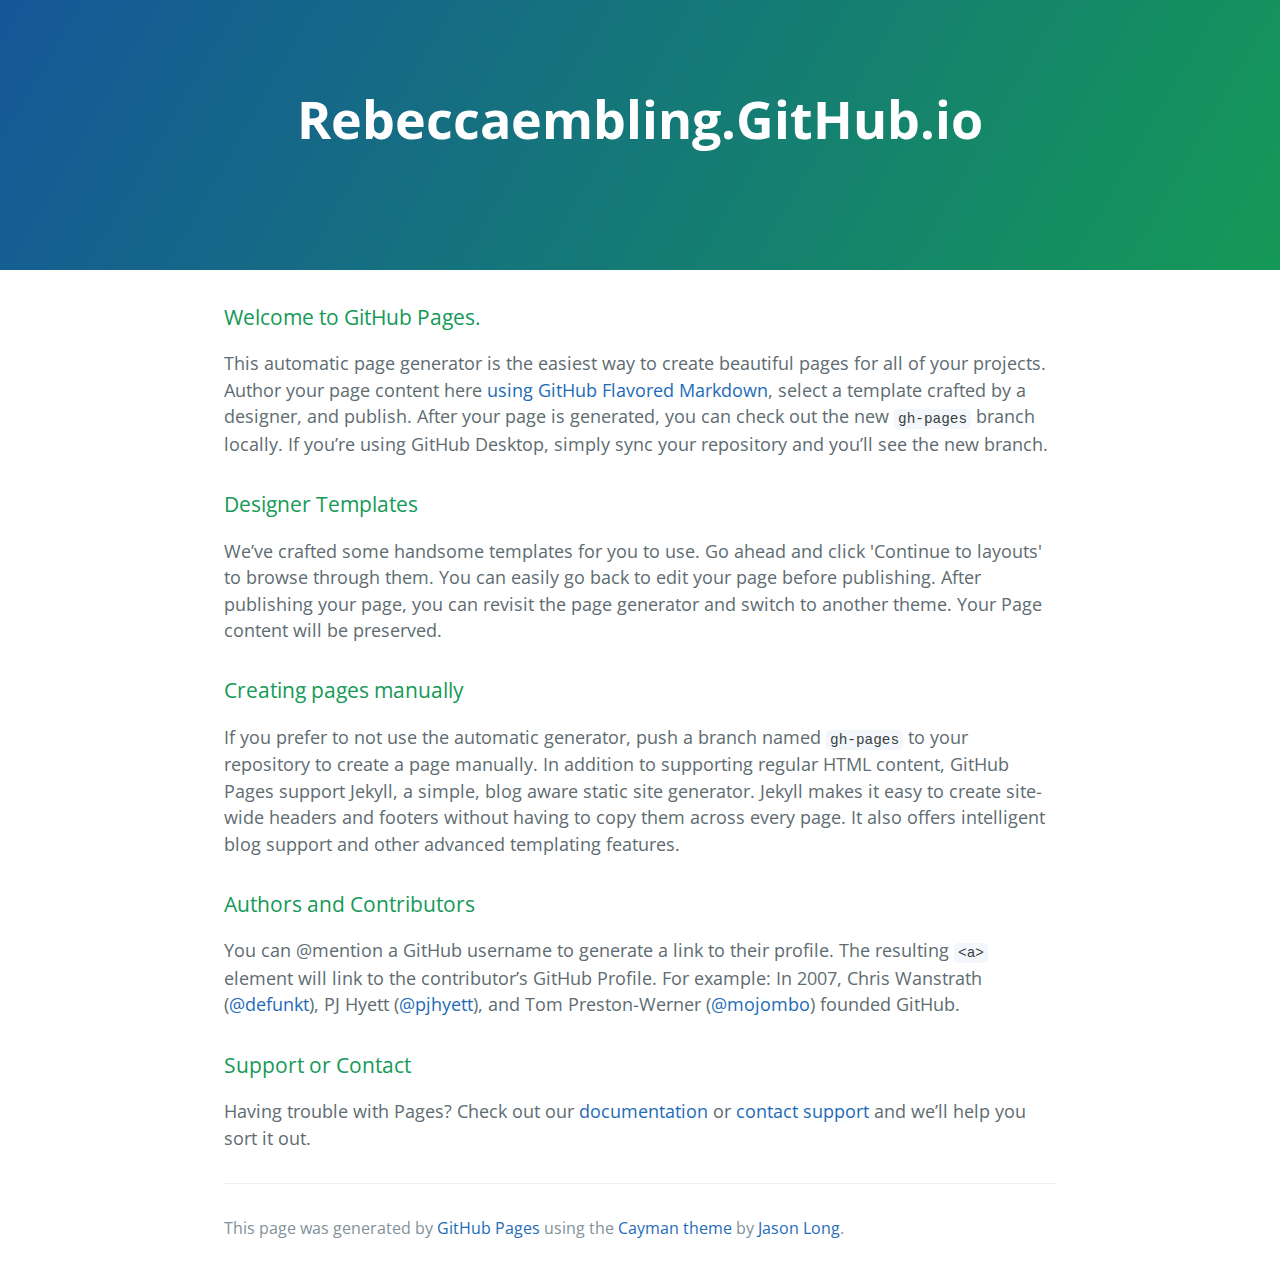
==== index.html @ 5af77862 "Replace master branch with page content via GitHub" ====
<!DOCTYPE html>
<html lang="en-us">
  <head>
    <meta charset="UTF-8">
    <title>Rebeccaembling.GitHub.io by RebeccaEmbling</title>
    <meta name="viewport" content="width=device-width, initial-scale=1">
    <link rel="stylesheet" type="text/css" href="stylesheets/normalize.css" media="screen">
    <link href='https://fonts.googleapis.com/css?family=Open+Sans:400,700' rel='stylesheet' type='text/css'>
    <link rel="stylesheet" type="text/css" href="stylesheets/stylesheet.css" media="screen">
    <link rel="stylesheet" type="text/css" href="stylesheets/github-light.css" media="screen">
  </head>
  <body>
    <section class="page-header">
      <h1 class="project-name">Rebeccaembling.GitHub.io</h1>
      <h2 class="project-tagline"></h2>
    </section>

    <section class="main-content">
      <h3>
<a id="welcome-to-github-pages" class="anchor" href="#welcome-to-github-pages" aria-hidden="true"><span aria-hidden="true" class="octicon octicon-link"></span></a>Welcome to GitHub Pages.</h3>

<p>This automatic page generator is the easiest way to create beautiful pages for all of your projects. Author your page content here <a href="https://guides.github.com/features/mastering-markdown/">using GitHub Flavored Markdown</a>, select a template crafted by a designer, and publish. After your page is generated, you can check out the new <code>gh-pages</code> branch locally. If you’re using GitHub Desktop, simply sync your repository and you’ll see the new branch.</p>

<h3>
<a id="designer-templates" class="anchor" href="#designer-templates" aria-hidden="true"><span aria-hidden="true" class="octicon octicon-link"></span></a>Designer Templates</h3>

<p>We’ve crafted some handsome templates for you to use. Go ahead and click 'Continue to layouts' to browse through them. You can easily go back to edit your page before publishing. After publishing your page, you can revisit the page generator and switch to another theme. Your Page content will be preserved.</p>

<h3>
<a id="creating-pages-manually" class="anchor" href="#creating-pages-manually" aria-hidden="true"><span aria-hidden="true" class="octicon octicon-link"></span></a>Creating pages manually</h3>

<p>If you prefer to not use the automatic generator, push a branch named <code>gh-pages</code> to your repository to create a page manually. In addition to supporting regular HTML content, GitHub Pages support Jekyll, a simple, blog aware static site generator. Jekyll makes it easy to create site-wide headers and footers without having to copy them across every page. It also offers intelligent blog support and other advanced templating features.</p>

<h3>
<a id="authors-and-contributors" class="anchor" href="#authors-and-contributors" aria-hidden="true"><span aria-hidden="true" class="octicon octicon-link"></span></a>Authors and Contributors</h3>

<p>You can @mention a GitHub username to generate a link to their profile. The resulting <code>&lt;a&gt;</code> element will link to the contributor’s GitHub Profile. For example: In 2007, Chris Wanstrath (<a href="https://github.com/defunkt" class="user-mention">@defunkt</a>), PJ Hyett (<a href="https://github.com/pjhyett" class="user-mention">@pjhyett</a>), and Tom Preston-Werner (<a href="https://github.com/mojombo" class="user-mention">@mojombo</a>) founded GitHub.</p>

<h3>
<a id="support-or-contact" class="anchor" href="#support-or-contact" aria-hidden="true"><span aria-hidden="true" class="octicon octicon-link"></span></a>Support or Contact</h3>

<p>Having trouble with Pages? Check out our <a href="https://help.github.com/pages">documentation</a> or <a href="https://github.com/contact">contact support</a> and we’ll help you sort it out.</p>

      <footer class="site-footer">

        <span class="site-footer-credits">This page was generated by <a href="https://pages.github.com">GitHub Pages</a> using the <a href="https://github.com/jasonlong/cayman-theme">Cayman theme</a> by <a href="https://twitter.com/jasonlong">Jason Long</a>.</span>
      </footer>

    </section>

  
  </body>
</html>
---- stylesheets/stylesheet.css ----
* {
  box-sizing: border-box; }

body {
  padding: 0;
  margin: 0;
  font-family: "Open Sans", "Helvetica Neue", Helvetica, Arial, sans-serif;
  font-size: 16px;
  line-height: 1.5;
  color: #606c71; }

a {
  color: #1e6bb8;
  text-decoration: none; }
  a:hover {
    text-decoration: underline; }

.btn {
  display: inline-block;
  margin-bottom: 1rem;
  color: rgba(255, 255, 255, 0.7);
  background-color: rgba(255, 255, 255, 0.08);
  border-color: rgba(255, 255, 255, 0.2);
  border-style: solid;
  border-width: 1px;
  border-radius: 0.3rem;
  transition: color 0.2s, background-color 0.2s, border-color 0.2s; }
  .btn + .btn {
    margin-left: 1rem; }

.btn:hover {
  color: rgba(255, 255, 255, 0.8);
  text-decoration: none;
  background-color: rgba(255, 255, 255, 0.2);
  border-color: rgba(255, 255, 255, 0.3); }

@media screen and (min-width: 64em) {
  .btn {
    padding: 0.75rem 1rem; } }

@media screen and (min-width: 42em) and (max-width: 64em) {
  .btn {
    padding: 0.6rem 0.9rem;
    font-size: 0.9rem; } }

@media screen and (max-width: 42em) {
  .btn {
    display: block;
    width: 100%;
    padding: 0.75rem;
    font-size: 0.9rem; }
    .btn + .btn {
      margin-top: 1rem;
      margin-left: 0; } }

.page-header {
  color: #fff;
  text-align: center;
  background-color: #159957;
  background-image: linear-gradient(120deg, #155799, #159957); }

@media screen and (min-width: 64em) {
  .page-header {
    padding: 5rem 6rem; } }

@media screen and (min-width: 42em) and (max-width: 64em) {
  .page-header {
    padding: 3rem 4rem; } }

@media screen and (max-width: 42em) {
  .page-header {
    padding: 2rem 1rem; } }

.project-name {
  margin-top: 0;
  margin-bottom: 0.1rem; }

@media screen and (min-width: 64em) {
  .project-name {
    font-size: 3.25rem; } }

@media screen and (min-width: 42em) and (max-width: 64em) {
  .project-name {
    font-size: 2.25rem; } }

@media screen and (max-width: 42em) {
  .project-name {
    font-size: 1.75rem; } }

.project-tagline {
  margin-bottom: 2rem;
  font-weight: normal;
  opacity: 0.7; }

@media screen and (min-width: 64em) {
  .project-tagline {
    font-size: 1.25rem; } }

@media screen and (min-width: 42em) and (max-width: 64em) {
  .project-tagline {
    font-size: 1.15rem; } }

@media screen and (max-width: 42em) {
  .project-tagline {
    font-size: 1rem; } }

.main-content :first-child {
  margin-top: 0; }
.main-content img {
  max-width: 100%; }
.main-content h1, .main-content h2, .main-content h3, .main-content h4, .main-content h5, .main-content h6 {
  margin-top: 2rem;
  margin-bottom: 1rem;
  font-weight: normal;
  color: #159957; }
.main-content p {
  margin-bottom: 1em; }
.main-content code {
  padding: 2px 4px;
  font-family: Consolas, "Liberation Mono", Menlo, Courier, monospace;
  font-size: 0.9rem;
  color: #383e41;
  background-color: #f3f6fa;
  border-radius: 0.3rem; }
.main-content pre {
  padding: 0.8rem;
  margin-top: 0;
  margin-bottom: 1rem;
  font: 1rem Consolas, "Liberation Mono", Menlo, Courier, monospace;
  color: #567482;
  word-wrap: normal;
  background-color: #f3f6fa;
  border: solid 1px #dce6f0;
  border-radius: 0.3rem; }
  .main-content pre > code {
    padding: 0;
    margin: 0;
    font-size: 0.9rem;
    color: #567482;
    word-break: normal;
    white-space: pre;
    background: transparent;
    border: 0; }
.main-content .highlight {
  margin-bottom: 1rem; }
  .main-content .highlight pre {
    margin-bottom: 0;
    word-break: normal; }
.main-content .highlight pre, .main-content pre {
  padding: 0.8rem;
  overflow: auto;
  font-size: 0.9rem;
  line-height: 1.45;
  border-radius: 0.3rem; }
.main-content pre code, .main-content pre tt {
  display: inline;
  max-width: initial;
  padding: 0;
  margin: 0;
  overflow: initial;
  line-height: inherit;
  word-wrap: normal;
  background-color: transparent;
  border: 0; }
  .main-content pre code:before, .main-content pre code:after, .main-content pre tt:before, .main-content pre tt:after {
    content: normal; }
.main-content ul, .main-content ol {
  margin-top: 0; }
.main-content blockquote {
  padding: 0 1rem;
  margin-left: 0;
  color: #819198;
  border-left: 0.3rem solid #dce6f0; }
  .main-content blockquote > :first-child {
    margin-top: 0; }
  .main-content blockquote > :last-child {
    margin-bottom: 0; }
.main-content table {
  display: block;
  width: 100%;
  overflow: auto;
  word-break: normal;
  word-break: keep-all; }
  .main-content table th {
    font-weight: bold; }
  .main-content table th, .main-content table td {
    padding: 0.5rem 1rem;
    border: 1px solid #e9ebec; }
.main-content dl {
  padding: 0; }
  .main-content dl dt {
    padding: 0;
    margin-top: 1rem;
    font-size: 1rem;
    font-weight: bold; }
  .main-content dl dd {
    padding: 0;
    margin-bottom: 1rem; }
.main-content hr {
  height: 2px;
  padding: 0;
  margin: 1rem 0;
  background-color: #eff0f1;
  border: 0; }

@media screen and (min-width: 64em) {
  .main-content {
    max-width: 64rem;
    padding: 2rem 6rem;
    margin: 0 auto;
    font-size: 1.1rem; } }

@media screen and (min-width: 42em) and (max-width: 64em) {
  .main-content {
    padding: 2rem 4rem;
    font-size: 1.1rem; } }

@media screen and (max-width: 42em) {
  .main-content {
    padding: 2rem 1rem;
    font-size: 1rem; } }

.site-footer {
  padding-top: 2rem;
  margin-top: 2rem;
  border-top: solid 1px #eff0f1; }

.site-footer-owner {
  display: block;
  font-weight: bold; }

.site-footer-credits {
  color: #819198; }

@media screen and (min-width: 64em) {
  .site-footer {
    font-size: 1rem; } }

@media screen and (min-width: 42em) and (max-width: 64em) {
  .site-footer {
    font-size: 1rem; } }

@media screen and (max-width: 42em) {
  .site-footer {
    font-size: 0.9rem; } }
---- stylesheets/github-light.css ----
/*
The MIT License (MIT)

Copyright (c) 2016 GitHub, Inc.

Permission is hereby granted, free of charge, to any person obtaining a copy
of this software and associated documentation files (the "Software"), to deal
in the Software without restriction, including without limitation the rights
to use, copy, modify, merge, publish, distribute, sublicense, and/or sell
copies of the Software, and to permit persons to whom the Software is
furnished to do so, subject to the following conditions:

The above copyright notice and this permission notice shall be included in all
copies or substantial portions of the Software.

THE SOFTWARE IS PROVIDED "AS IS", WITHOUT WARRANTY OF ANY KIND, EXPRESS OR
IMPLIED, INCLUDING BUT NOT LIMITED TO THE WARRANTIES OF MERCHANTABILITY,
FITNESS FOR A PARTICULAR PURPOSE AND NONINFRINGEMENT. IN NO EVENT SHALL THE
AUTHORS OR COPYRIGHT HOLDERS BE LIABLE FOR ANY CLAIM, DAMAGES OR OTHER
LIABILITY, WHETHER IN AN ACTION OF CONTRACT, TORT OR OTHERWISE, ARISING FROM,
OUT OF OR IN CONNECTION WITH THE SOFTWARE OR THE USE OR OTHER DEALINGS IN THE
SOFTWARE.

*/

.pl-c /* comment */ {
  color: #969896;
}

.pl-c1 /* constant, variable.other.constant, support, meta.property-name, support.constant, support.variable, meta.module-reference, markup.raw, meta.diff.header */,
.pl-s .pl-v /* string variable */ {
  color: #0086b3;
}

.pl-e /* entity */,
.pl-en /* entity.name */ {
  color: #795da3;
}

.pl-smi /* variable.parameter.function, storage.modifier.package, storage.modifier.import, storage.type.java, variable.other */,
.pl-s .pl-s1 /* string source */ {
  color: #333;
}

.pl-ent /* entity.name.tag */ {
  color: #63a35c;
}

.pl-k /* keyword, storage, storage.type */ {
  color: #a71d5d;
}

.pl-s /* string */,
.pl-pds /* punctuation.definition.string, string.regexp.character-class */,
.pl-s .pl-pse .pl-s1 /* string punctuation.section.embedded source */,
.pl-sr /* string.regexp */,
.pl-sr .pl-cce /* string.regexp constant.character.escape */,
.pl-sr .pl-sre /* string.regexp source.ruby.embedded */,
.pl-sr .pl-sra /* string.regexp string.regexp.arbitrary-repitition */ {
  color: #183691;
}

.pl-v /* variable */ {
  color: #ed6a43;
}

.pl-id /* invalid.deprecated */ {
  color: #b52a1d;
}

.pl-ii /* invalid.illegal */ {
  color: #f8f8f8;
  background-color: #b52a1d;
}

.pl-sr .pl-cce /* string.regexp constant.character.escape */ {
  font-weight: bold;
  color: #63a35c;
}

.pl-ml /* markup.list */ {
  color: #693a17;
}

.pl-mh /* markup.heading */,
.pl-mh .pl-en /* markup.heading entity.name */,
.pl-ms /* meta.separator */ {
  font-weight: bold;
  color: #1d3e81;
}

.pl-mq /* markup.quote */ {
  color: #008080;
}

.pl-mi /* markup.italic */ {
  font-style: italic;
  color: #333;
}

.pl-mb /* markup.bold */ {
  font-weight: bold;
  color: #333;
}

.pl-md /* markup.deleted, meta.diff.header.from-file */ {
  color: #bd2c00;
  background-color: #ffecec;
}

.pl-mi1 /* markup.inserted, meta.diff.header.to-file */ {
  color: #55a532;
  background-color: #eaffea;
}

.pl-mdr /* meta.diff.range */ {
  font-weight: bold;
  color: #795da3;
}

.pl-mo /* meta.output */ {
  color: #1d3e81;
}
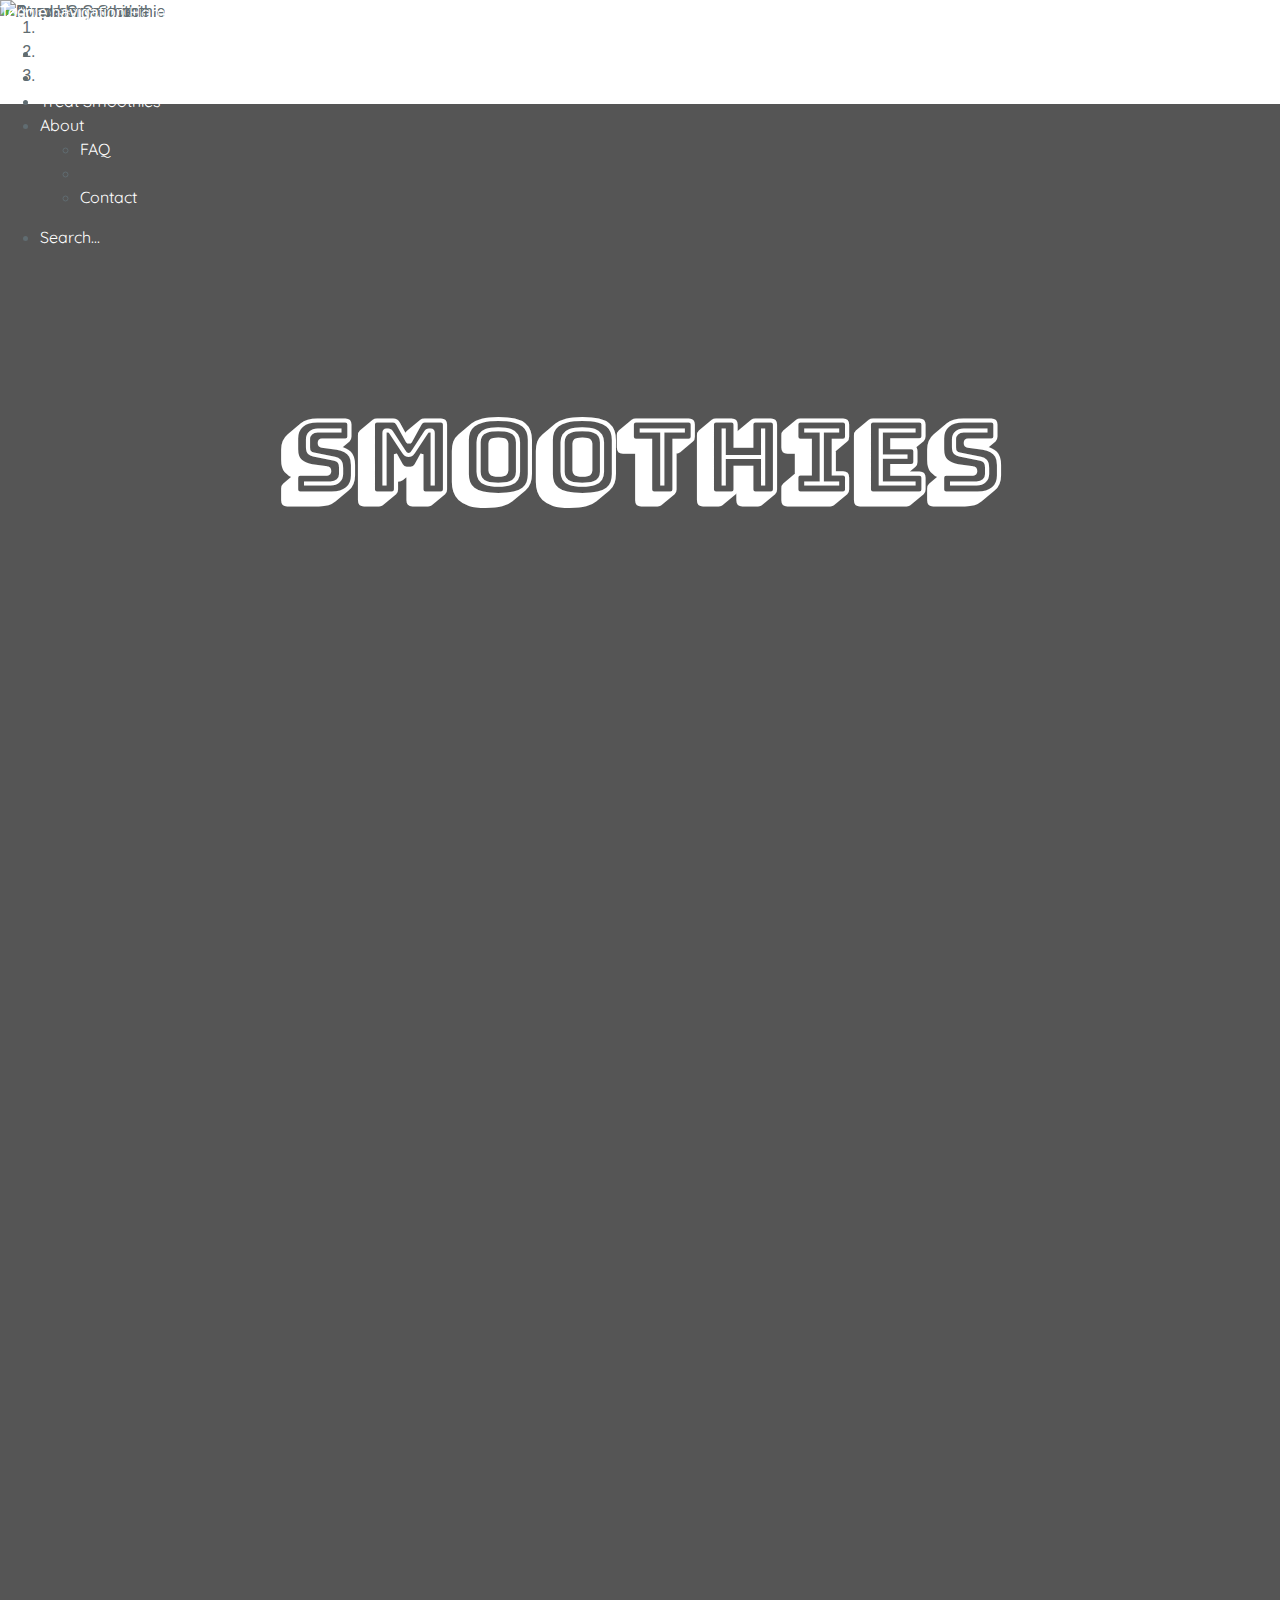
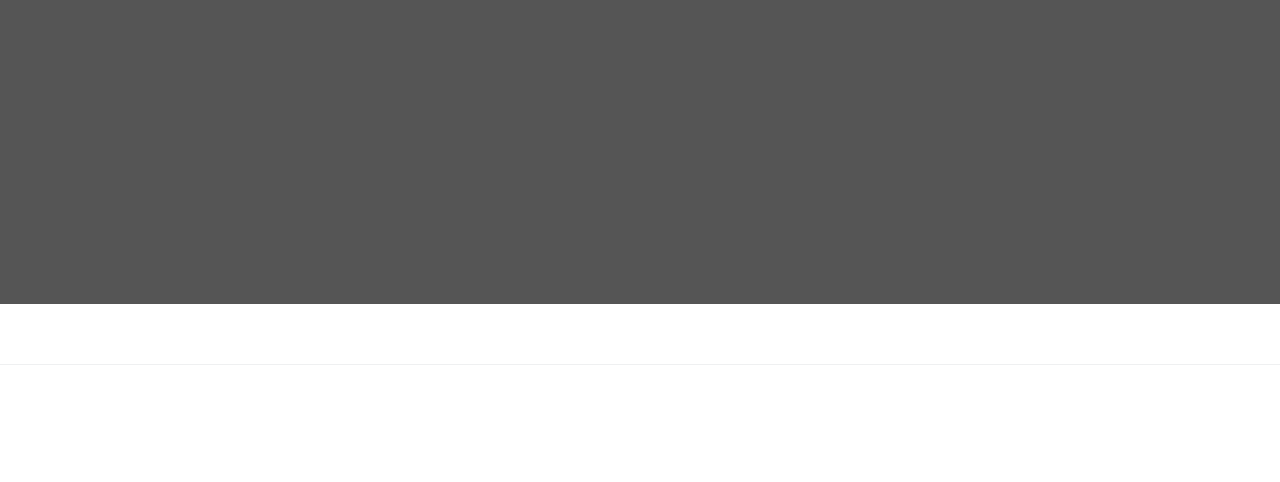
==== commit 35f35532: "File Upload of Finished Website" ====
--- a/index.html
+++ b/index.html
@@ -2,51 +2,191 @@
 <html lang="en-us">
   <head>
     <meta charset="UTF-8">
-    <title>Rebeccaembling.GitHub.io by RebeccaEmbling</title>
+    <title>Smoothies</title>
     <meta name="viewport" content="width=device-width, initial-scale=1">
     <link rel="stylesheet" type="text/css" href="stylesheets/normalize.css" media="screen">
     <link href='https://fonts.googleapis.com/css?family=Open+Sans:400,700' rel='stylesheet' type='text/css'>
     <link rel="stylesheet" type="text/css" href="stylesheets/stylesheet.css" media="screen">
     <link rel="stylesheet" type="text/css" href="stylesheets/github-light.css" media="screen">
+    <script src="jquery-3.1.1.min.js"></script>
+    <script type="text/javascript" src="tinybox2/tinybox.js"></script>
+    <link rel="stylesheet" type="text/css" href="bootstrap-3.3.7-dist/css/bootstrap.css">
+    <link rel="stylesheet" href="tinybox2/style.css" />
+    <link href="https://fonts.googleapis.com/css?family=Bungee+Inline|Bungee+Shade|Elsie+Swash+Caps|Poiret+One|Quicksand|Six+Caps" rel="stylesheet">
+    <script src="bootstrap-3.3.7-dist/js/bootstrap.min.js"></script>
   </head>
   <body>
-    <section class="page-header">
-      <h1 class="project-name">Rebeccaembling.GitHub.io</h1>
-      <h2 class="project-tagline"></h2>
-    </section>
+    
 
-    <section class="main-content">
-      <h3>
-<a id="welcome-to-github-pages" class="anchor" href="#welcome-to-github-pages" aria-hidden="true"><span aria-hidden="true" class="octicon octicon-link"></span></a>Welcome to GitHub Pages.</h3>
 
-<p>This automatic page generator is the easiest way to create beautiful pages for all of your projects. Author your page content here <a href="https://guides.github.com/features/mastering-markdown/">using GitHub Flavored Markdown</a>, select a template crafted by a designer, and publish. After your page is generated, you can check out the new <code>gh-pages</code> branch locally. If you’re using GitHub Desktop, simply sync your repository and you’ll see the new branch.</p>
+<div class="navbar-wrapper">
+<div class="container">
+  <div class="navbar navbar-inverse navbar-static-top">
+    <!-- <nav class="navbar navbar-default" role="navigation"> -->
+       <!--  <div class="container-fluid"> -->
+            <!-- Brand and toggle get grouped for better mobile display -->
+            <div class="navbar-header">
+                <a class="navbar-toggle" data-toggle="collapse" data-target=".navbar-collapse">
+                    <span class="sr-only">Toggle navigation</span>
+                    <span class="icon-bar"></span>
+                    <span class="icon-bar"></span>
+                    <span class="icon-bar"></span>
+                </a>
+                <a class="navbar-brand" href="index.html">Home</a>
+            </div>
 
-<h3>
-<a id="designer-templates" class="anchor" href="#designer-templates" aria-hidden="true"><span aria-hidden="true" class="octicon octicon-link"></span></a>Designer Templates</h3>
+            <!-- Collect the nav links, forms, and other content for toggling -->
+            <div class="collapse navbar-collapse" id="bs-example-navbar-collapse-1">
+                <ul class="nav navbar-nav">
+                    <li><a href="fruity smoothies.html">Fruity Smoothies</a></li>
+                    <li><a href="veggie smoothies.html">Veggie Smoothies</a></li>
+                    <li><a href="treat smoothies.html">Treat Smoothies</a></li>
+                    <li class="dropdown">
+                        <a href="#" class="dropdown-toggle" data-toggle="dropdown">About<b class="caret"></b></a>
+                        <ul class="dropdown-menu">
+                            <li><a href="smoothie FAQ.html">FAQ</a></li>
+                            <li class="divider"></li>
+                            <li><a href="smoothie contact.html">Contact</a></li>
+                        </ul>
+                    </li>
+                </ul>
+                <ul class="nav navbar-nav navbar-right">
+                    <li><a href="#search">Search...    </a></li>
+                </ul>
+            </div><!-- /.navbar-collapse -->
+        </div><!-- /.container-fluid -->
+</div>
+</div>
 
-<p>We’ve crafted some handsome templates for you to use. Go ahead and click 'Continue to layouts' to browse through them. You can easily go back to edit your page before publishing. After publishing your page, you can revisit the page generator and switch to another theme. Your Page content will be preserved.</p>
 
-<h3>
-<a id="creating-pages-manually" class="anchor" href="#creating-pages-manually" aria-hidden="true"><span aria-hidden="true" class="octicon octicon-link"></span></a>Creating pages manually</h3>
+<div id="search">
+    <button type="button" class="close">×</button>
+    <form>
+        <input type="search" value="" placeholder="type keyword(s) here" />
+        <button type="submit" class="btn btn-primary">Search</button>
+    </form>
+</div>
 
-<p>If you prefer to not use the automatic generator, push a branch named <code>gh-pages</code> to your repository to create a page manually. In addition to supporting regular HTML content, GitHub Pages support Jekyll, a simple, blog aware static site generator. Jekyll makes it easy to create site-wide headers and footers without having to copy them across every page. It also offers intelligent blog support and other advanced templating features.</p>
 
-<h3>
-<a id="authors-and-contributors" class="anchor" href="#authors-and-contributors" aria-hidden="true"><span aria-hidden="true" class="octicon octicon-link"></span></a>Authors and Contributors</h3>
-
-<p>You can @mention a GitHub username to generate a link to their profile. The resulting <code>&lt;a&gt;</code> element will link to the contributor’s GitHub Profile. For example: In 2007, Chris Wanstrath (<a href="https://github.com/defunkt" class="user-mention">@defunkt</a>), PJ Hyett (<a href="https://github.com/pjhyett" class="user-mention">@pjhyett</a>), and Tom Preston-Werner (<a href="https://github.com/mojombo" class="user-mention">@mojombo</a>) founded GitHub.</p>
-
-<h3>
-<a id="support-or-contact" class="anchor" href="#support-or-contact" aria-hidden="true"><span aria-hidden="true" class="octicon octicon-link"></span></a>Support or Contact</h3>
-
-<p>Having trouble with Pages? Check out our <a href="https://help.github.com/pages">documentation</a> or <a href="https://github.com/contact">contact support</a> and we’ll help you sort it out.</p>
+<!-- Carousel
+================================================== -->
+<div class="overlay"><h1>SMOOTHIES</h1></div>
+<div id="myCarousel" class="carousel slide">
+  <!-- Indicators -->
+  <ol class="carousel-indicators">
+    <li data-target="#myCarousel" data-slide-to="0" class="active"></li>
+    <li data-target="#myCarousel" data-slide-to="1"></li>
+    <li data-target="#myCarousel" data-slide-to="2"></li>
+  </ol>
+  <div class="carousel-inner">
+    <div class="item active">
+      <img src="http://i.imgur.com/KYMS1Qa.jpg" alt="Purple Smoothie" class="img-responsive">
+      <div class="container">
+        <div class="carousel-caption">
+          </div>
+      </div>
+    </div>
+    <div class="item">
+      <img src="http://i.imgur.com/J2EbMgS.jpg" alt="Avocado Smoothie" class="img-responsive">
+      <div class="container">
+        <div class="carousel-caption">
+          
+        </div>
+      </div>
+    </div>
+    <div class="item">
+      <img src="http://i.imgur.com/Hen6ukj.jpg" alt="Strawberry Smoothie" class="img-responsive">
+      <div class="container">
+        <div class="carousel-caption">
+          
+        </div>
+      </div>
+    </div>
+  </div>
+ 
+  <!-- Controls -->
+  <a class="left carousel-control" href="#myCarousel" data-slide="prev">
+    <i class="glyphicon glyphicon-chevron-left"></i>
+  </a>
+  <a class="right carousel-control" href="#myCarousel" data-slide="next">
+    <i class="glyphicon glyphicon-chevron-right"></i>
+  </a>  
+</div>
 
       <footer class="site-footer">
 
-        <span class="site-footer-credits">This page was generated by <a href="https://pages.github.com">GitHub Pages</a> using the <a href="https://github.com/jasonlong/cayman-theme">Cayman theme</a> by <a href="https://twitter.com/jasonlong">Jason Long</a>.</span>
+        <iframe class="facebook-iframe" src="https://www.facebook.com/plugins/like.php?href=https%3A%2F%2Fwww.facebook.com%2Fsmoothieweb%2F&width=70px&layout=standard&action=like&size=large&show_faces=true&share=true&height=80&appId" width="200px" height="80" style="border:none;overflow:hidden" scrolling="no" frameborder="0" allowTransparency="true"></iframe>
+
       </footer>
 
-    </section>
+    <script>
+
+$(function () {
+    $('a[href="#search"]').on('click', function(event) {
+        event.preventDefault();
+        $('#search').addClass('open');
+        $('#search > form > input[type="search"]').focus();
+    });
+    
+    $('#search, #search button.close').on('click keyup', function(event) {
+        if (event.target == this || event.target.className == 'close' || event.keyCode == 27) {
+            $(this).removeClass('open');
+        }
+    });
+    
+});
+
+$(document).ready(function() {
+      
+      $('ul a').click(function() {
+      var $anchor = $(this);
+      
+      $('html, body').animate({
+      scrollTop: $($anchor.attr('href')).offset().top
+      }, 2000);
+      return false;
+      helpers : {
+      }
+      });
+      });
+
+
+
+
+
+$(function(){
+
+var appendthis =  ("<div class='modal-overlay js-modal-close'></div>");
+
+  $('a[data-modal-id]').click(function(e) {
+    e.preventDefault();
+    $("body").append(appendthis);
+    $(".modal-overlay").fadeTo(500, 0.7);
+    //$(".js-modalbox").fadeIn(500);
+    var modalBox = $(this).attr('data-modal-id');
+    $('#'+modalBox).fadeIn($(this).data());
+  });  
+  
+  
+$(".js-modal-close, .modal-overlay").click(function() {
+  $(".modal-box, .modal-overlay").fadeOut(500, function() {
+    $(".modal-overlay").remove();
+  });
+});
+ 
+$(window).resize(function() {
+  $(".modal-box").css({
+    top: ($(window).height() - $(".modal-box").outerHeight()) / 2,
+    left: ($(window).width() - $(".modal-box").outerWidth()) / 2
+  });
+});
+ 
+$(window).resize();
+ 
+});
+
+
+    </script>
 
   
   </body>
--- a/stylesheets/stylesheet.css
+++ b/stylesheets/stylesheet.css
@@ -1,10 +1,18 @@
+/*font-family: 'Elsie Swash Caps', cursive;
+font-family: 'Six Caps', sans-serif;
+font-family: 'Poiret One', cursive;
+font-family: 'Quicksand', sans-serif;
+font-family: 'Bungee Inline', cursive;
+font-family: 'Bungee Shade', cursive;*/
+
+
 * {
   box-sizing: border-box; }
 
 body {
   padding: 0;
   margin: 0;
-  font-family: "Open Sans", "Helvetica Neue", Helvetica, Arial, sans-serif;
+  /*font-family: "Open Sans", "Helvetica Neue", Helvetica, Arial, sans-serif;*/
   font-size: 16px;
   line-height: 1.5;
   color: #606c71; }
@@ -14,6 +22,88 @@
   text-decoration: none; }
   a:hover {
     text-decoration: underline; }
+
+#search {
+    position: fixed;
+    top: 0px;
+    left: 0px;
+    width: 100%;
+    height: 100%;
+    background-color: rgba(0, 0, 0, 0.7);
+    z-index: 100;
+    
+    -webkit-transition: all 0.5s ease-in-out;
+  -moz-transition: all 0.5s ease-in-out;
+  -o-transition: all 0.5s ease-in-out;
+  -ms-transition: all 0.5s ease-in-out;
+  transition: all 0.5s ease-in-out;
+
+    -webkit-transform: translate(0px, -100%) scale(0, 0);
+  -moz-transform: translate(0px, -100%) scale(0, 0);
+  -o-transform: translate(0px, -100%) scale(0, 0);
+  -ms-transform: translate(0px, -100%) scale(0, 0);
+  transform: translate(0px, -100%) scale(0, 0);
+    
+    opacity: 0;
+}
+
+#search.open {
+    -webkit-transform: translate(0px, 0px) scale(1, 1);
+    -moz-transform: translate(0px, 0px) scale(1, 1);
+  -o-transform: translate(0px, 0px) scale(1, 1);
+  -ms-transform: translate(0px, 0px) scale(1, 1);
+  transform: translate(0px, 0px) scale(1, 1); 
+    opacity: 1;
+}
+
+#search input[type="search"] {
+    position: absolute;
+    top: 50%;
+    width: 100%;
+    color: rgb(255, 255, 255);
+    background: rgba(0, 0, 0, 0);
+    font-family: 'Quicksand', sans-serif;
+    font-size: 60px;
+    font-weight: 300;
+    text-align: center;
+    border: 0px;
+    margin: 0px auto;
+    margin-top: -51px;
+    padding-left: 30px;
+    padding-right: 30px;
+    outline: none;
+}
+#search .btn {
+    position: absolute;
+    top: 50%;
+    left: 50%;
+    margin-top: 61px;
+    margin-left: -45px;
+}
+#search .close {
+    position: fixed;
+    top: 15px;
+    right: 15px;
+    color: #fff;
+  background-color: #428bca;
+  border-color: #357ebd;
+  opacity: 1;
+  padding: 10px 17px;
+  font-size: 27px;
+  font-family: 'Quicksand', sans-serif;
+}
+
+.navbar-brand {
+  font-family: 'Quicksand', sans-serif;
+}
+
+.navbar-nav {
+  font-family: 'Quicksand', sans-serif;
+}
+
+.btn-primary {
+  font-family: 'Quicksand', sans-serif;
+}
 
 .btn {
   display: inline-block;
@@ -34,6 +124,90 @@
   background-color: rgba(255, 255, 255, 0.2);
   border-color: rgba(255, 255, 255, 0.3); }
 
+.navbar-wrapper {
+  position: absolute;
+  top: 0;
+  left: 0;
+  right: 0;
+  z-index: 10;
+}
+
+.overlay { 
+  color:#ffffff;
+  position:absolute;
+  z-index:12;
+  top:35%;
+  left:0;
+  width:100%;
+  text-align:center;
+  font-family: 'Bungee Shade', cursive;
+/*font-family: 'Bungee Inline', cursive;*/
+}
+
+.overlay h1 {
+  font-size: 100px;
+}
+
+.overlay h1:hover {
+  -webkit-transform: scale(1.3);
+  -ms-transform: scale(1.3);
+  transform: scale(1.3);
+  -webkit-transition: transform 2s ease-in-out;
+  -ms-transition: transform 2s;
+  transition: transform 2s;
+}
+
+.container h3 {
+  text-align: center;
+font-family: 'Quicksand', sans-serif;
+font-size: 50px;
+padding-bottom: 50px;
+}
+
+.container h3:hover {
+  -webkit-transform: scale(1.3);
+  -ms-transform: scale(1.3);
+  transform: scale(1.3);
+  -webkit-transition: transform 2s ease-in-out;
+  -ms-transition: transform 2s;
+  transition: transform 2s;
+}
+
+
+/* Carousel base class */
+.carousel {
+  margin-bottom: 60px;
+}
+/* Since positioning the image, we need to help out the caption */
+.carousel-caption {
+  z-index: 1;
+}
+
+/* Declare heights because of positioning of img element */
+.carousel .item {
+  height: 600px;
+  background-color:#555;
+}
+.carousel img {
+  position: absolute;
+  top: 0;
+  left: 0;
+  min-height: 500px;
+}
+
+.navbar-wrapper .container {
+  width: 100%;
+  padding-left: 0px;
+  padding-right: 0px;
+  margin-left: 0px;
+  margin-right: 0px;
+}
+
+/*.img {
+  border-radius: 50%;
+}*/
+
+
 @media screen and (min-width: 64em) {
   .btn {
     padding: 0.75rem 1rem; } }
@@ -59,7 +233,7 @@
   background-color: #159957;
   background-image: linear-gradient(120deg, #155799, #159957); }
 
-@media screen and (min-width: 64em) {
+/*@media screen and (min-width: 64em) {
   .page-header {
     padding: 5rem 6rem; } }
 
@@ -69,11 +243,13 @@
 
 @media screen and (max-width: 42em) {
   .page-header {
-    padding: 2rem 1rem; } }
+    padding: 2rem 1rem; } }*/
 
 .project-name {
   margin-top: 0;
-  margin-bottom: 0.1rem; }
+  margin-bottom: 0.1rem;
+  font-family: 'Bungee Shade', cursive;
+  }
 
 @media screen and (min-width: 64em) {
   .project-name {
@@ -221,8 +397,8 @@
     font-size: 1rem; } }
 
 .site-footer {
-  padding-top: 2rem;
-  margin-top: 2rem;
+  padding-top: 00px;
+  margin-top: 00px;
   border-top: solid 1px #eff0f1; }
 
 .site-footer-owner {
@@ -243,3 +419,94 @@
 @media screen and (max-width: 42em) {
   .site-footer {
     font-size: 0.9rem; } }
+
+
+#gallery .img {
+  width: 100%;
+  padding-left: 0px;
+  padding-right: 0px;
+  margin-left: 0px;
+  margin-right: 0px;
+}
+
+
+#gallery h2 {
+  text-align: center;
+  font-family: 'Quicksand', sans-serif;
+  line-height: 200px;
+}
+
+#gallery h2:hover {
+  -webkit-transform: scale(1.1);
+  -ms-transform: scale(1.1);
+  transform: scale(1.1);
+  -webkit-transition: transform 2s ease-in-out;
+  -ms-transition: transform 2s;
+  transition: transform 2s;
+}
+
+#gallery {
+  height: 100%;
+  padding-bottom: 30px;
+  margin-bottom: 30px;
+}
+
+figure {
+   /* height: 100%;*/
+    max-width: 64rem;
+    display: block;
+    overflow: hidden;
+    padding: 0px;
+    z-index: 100;
+}
+
+figcaption {
+    height: 100%;
+    width: 100%;
+    background: url(http://gridelicious.net/themes/treble/demo/assets/images/css/thumb_over.png) no-repeat center 150px black;
+    text-align: center;
+    position: absolute;
+    bottom: 0;
+    left: -500px;
+    opacity: 0; 
+    padding: 5px;
+}
+
+a {
+    color: #fff;
+}
+
+a:hover figcaption {
+    opacity: 0.8;
+    left: 0;
+    color: #fff;
+    transition: all 0.7s;
+}
+
+a.close {
+  line-height: 1;
+  font-size: 1.5em;
+  position: absolute;
+  top: 5%;
+  right: 2%;
+  text-decoration: none;
+  color: #bbb;
+}
+
+a.close:hover {
+  color: #222;
+  -webkit-transition: color 1s ease;
+  -moz-transition: color 1s ease;
+  transition: color 1s ease;
+}
+
+.facebook-iframe {
+  padding-top: 30px;
+  margin-top: 30px;
+}
+
+
+
+
+
+
